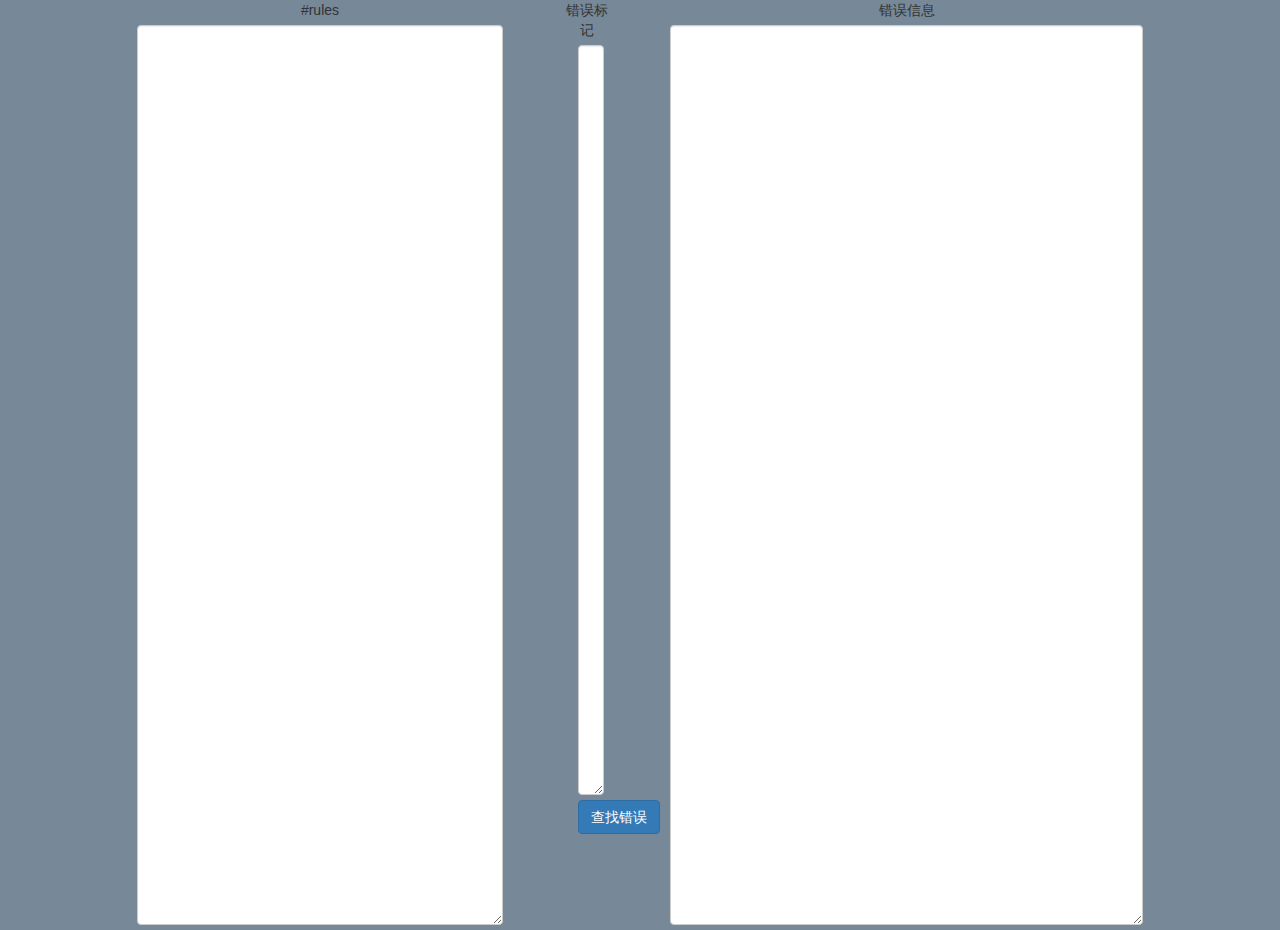
==== rule-editor/findWrongRules.html @ 9891240a "新增查找错误rules功能页面及js文件（功能未实现），修改none限定按钮逻辑，修改input类按钮属性未readonly" ====
<!DOCTYPE html>
<html lang="en">
<head>
    <meta charset="utf-8">
    <meta http-equiv="x-ua-compatible" content="ie=edge">
    <title>查找错误规则</title>
    <meta name="viewport" content="width=device-width, initial-scale=1.0">
    <meta name="description" content="find the wrong rules">
    <meta name="author" content="enzu">

    <!-- HTML5 shim, for IE6-8 support of HTML5 elements -->
    <!--[if lt IE 9]>
    <script src="https://cdnjs.cloudflare.com/ajax/libs/html5shiv/3.7.3/html5shiv.min.js"></script>
    <![endif]-->


    <!-- Your stuff: Third-party CSS libraries go here -->
    <link href="static/css/bootstrap.min.css" rel="stylesheet">
    <link href="font-awesome-4.7.0/css/font-awesome.min.css" rel="stylesheet">
    <link href="static/css/tool.css" rel="stylesheet">


</head>

<body class="container" style="width: 100%">
    <form role="form">
        <div class="row full-page-middle">
            <div class="col-lg-1"></div>
            <div class="col-lg-4">
                <div class="row text-center">
                    <div class="col-lg-12">#rules</div>
                </div>
                <div class="row">
                    <div class="col-lg-12">
                        <textarea class="form-control" id="rules" style="height: 900px;"></textarea>
                    </div>
                </div>
            </div>
            <div class="col-lg-1">
                <div class="row">
                    <div class="col-lg-12">
                        <div class="row text-center">
                            <div>错误标记</div>
                        </div>
                        <div class="row">
                            <div class="col-lg-12">
                                <textarea class="form-control" id="check-reg" style="height: 750px;"></textarea>
                            </div>
                        </div>
                        <div class="row text-center">
                            <div class="col-lg-12 text-center">
                                <button class="btn btn-primary" id="btn-find-wrong-rules">查找错误</button>
                            </div>
                        </div>
                    </div>
                </div>

            </div>
            <div class="col-lg-5">
                <div class="row text-center">
                    <div class="col-lg-12">错误信息</div>
                </div>
                <div class="row">
                    <div class="col-lg-12">
                        <textarea class="form-control" id="wrong-rules" style="height: 900px;"></textarea>
                    </div>
                </div>
            </div>
            <div class="col-lg-1"></div>
        </div>
    </form>

<!-- Le javascript
     ================================================== -->
<!-- Placed at the end of the document so the pages load faster -->

<script src="static/js/jquery.js"></script>
<script src="static/js/bootstrap.min.js"></script>
<script src="static/js/findWrongRules.js"></script>


</body>
</html>
---- rule-editor/static/css/tool.css ----
div#rule-editor {
    position: absolute;
    z-index: 2;
    top: 60px;
    left: 60px;
    width: 90%;
    height: 700px;
}

body {
    padding-top: 20px;
    padding-bottom: 20px;
    background-color: lightslategray;
    /*background: url(../img/background.jpg) no-repeat center center fixed;*/
    -webkit-background-size: cover;
    -moz-background-size: cover;
    -o-background-size: cover;
    background-size: cover;
}

textarea#id_knowledge {
    filter: alpha(opacity=50);
    -moz-opacity: .5;
    opacity: .5;
}

div#rule-info {
    width: 100%;
}

div#rule-editor-tool {
    display: none;
    position: absolute;
    top: 80px;
    left: 20px;
    width: 90%;
}

div.page-middle {
    position: absolute;
    top: 40%;
    left: 50%;
    -webkit-transform: translate(-50%, -50%);
    -moz-transform: translate(-50%, -50%);
    -ms-transform: translate(-50%, -50%);
    -o-transform: translate(-50%, -50%);
    transform: translate(-50%, -50%);
    z-index: 2;
    width: 40%;
    height: 400px;
}

div.full-page-middle {
    position: absolute;
    top: 50%;
    left: 50%;
    -webkit-transform: translate(-50%, -50%);
    -moz-transform: translate(-50%, -50%);
    -ms-transform: translate(-50%, -50%);
    -o-transform: translate(-50%, -50%);
    transform: translate(-50%, -50%);
    width: 100%;
    height: 900px;
}


div.color-card{
    float: left;
    width: 70px;
    height: auto;
    padding: 5px 10px;
}

div.property-card{
    float: left;
    width: 105px;
    height: auto;
    padding: 10px 15px;
    margin: 2px;
}

div.property-relation-card{
    float: left;
    height: auto;
    padding: 10px 15px;
    margin: 2px;
}



div#page-find-missing-property div.default{
    background-color: #9ed900;
}

div#page-find-missing-property div.selected{
    background-color: #ffb61e;
}

div#page-find-missing-property div.warning{
    background-color: #f9906f;
}

div.txt-black{
    color: black;
}

div.txt-white{
    color: white;
}

div.canvas-space {
    overflow-y: auto;
    height: 400px;
}

div.sentence-space {
    overflow-y: auto;
    width: 54%;
    height: 650px;
    float: left;
}

div.save-space {
    margin-left: 10px;
    width: 44%;
    float: left;
    height: 650px;
}

.save-space > textarea {
    height: 100%;
    resize: none;

}

div.row {
    margin: 0 0 5px 0;
    padding: 0 0 0 0;
}

div.panel-pre-set {
    display: none;
    position: fixed;
    width: 30%;
    top: 180px;
    left: 250px;
}
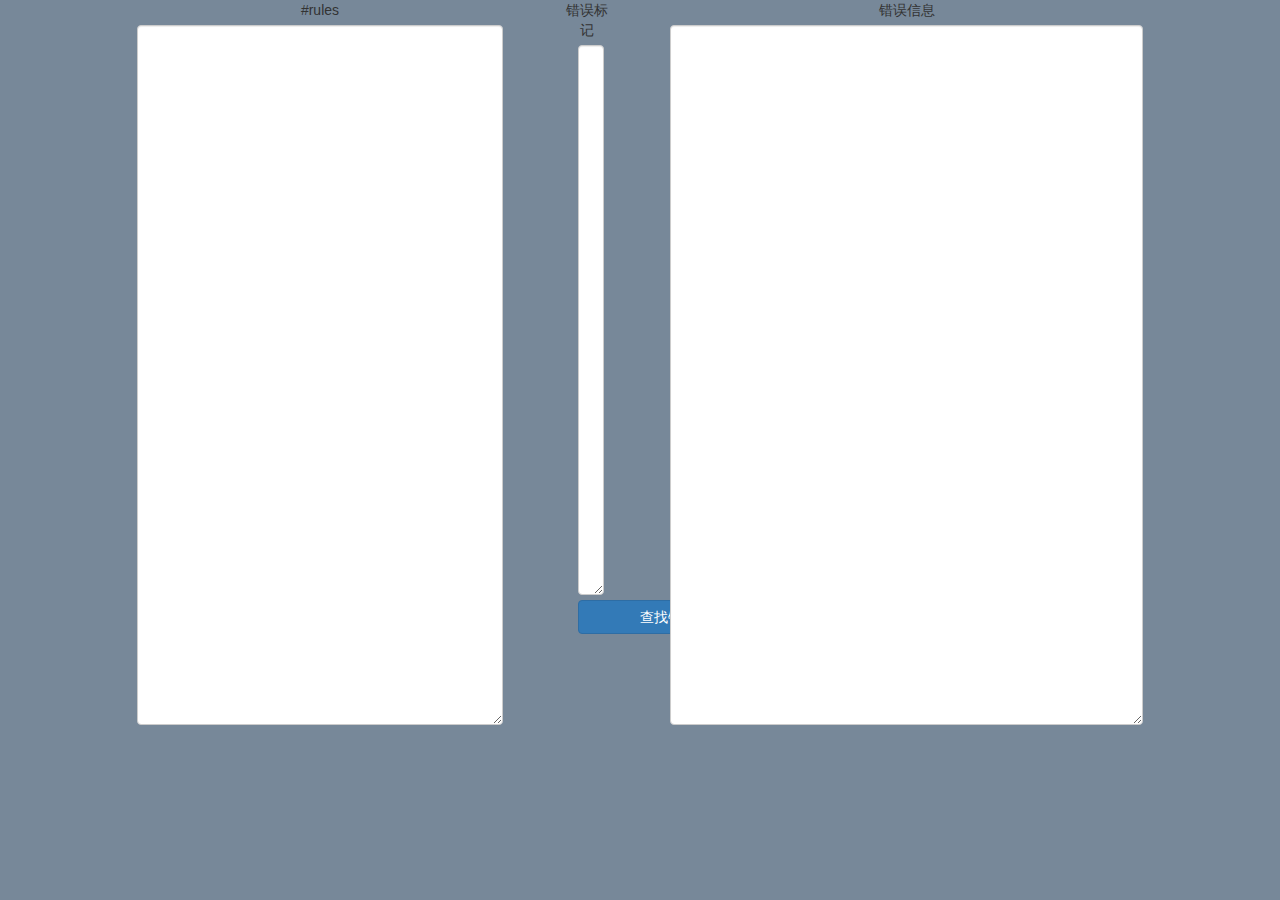
==== commit 0dc2f6d9: "完成规则非法字符检测功能，正则检测暂未开发" ====
--- a/rule-editor/findWrongRules.html
+++ b/rule-editor/findWrongRules.html
@@ -25,48 +25,48 @@
 <body class="container" style="width: 100%">
     <form role="form">
         <div class="row full-page-middle">
-            <div class="col-lg-1"></div>
-            <div class="col-lg-4">
+            <div class="col-lg-1 col-sm-1"></div>
+            <div class="col-lg-4 col-sm-4">
                 <div class="row text-center">
-                    <div class="col-lg-12">#rules</div>
+                    <div class="col-lg-12 col-sm-12">#rules</div>
                 </div>
                 <div class="row">
-                    <div class="col-lg-12">
-                        <textarea class="form-control" id="rules" style="height: 900px;"></textarea>
+                    <div class="col-lg-12 col-sm-12">
+                        <textarea class="form-control" id="rules" style="height: 700px;"></textarea>
                     </div>
                 </div>
             </div>
-            <div class="col-lg-1">
+            <div class="col-lg-1 col-sm-1">
                 <div class="row">
-                    <div class="col-lg-12">
+                    <div class="col-lg-12 col-sm-12">
                         <div class="row text-center">
                             <div>错误标记</div>
                         </div>
                         <div class="row">
-                            <div class="col-lg-12">
-                                <textarea class="form-control" id="check-reg" style="height: 750px;"></textarea>
+                            <div class="col-lg-12 col-sm-12">
+                                <textarea class="form-control" id="check-reg" style="height: 550px;"></textarea>
                             </div>
                         </div>
                         <div class="row text-center">
-                            <div class="col-lg-12 text-center">
-                                <button class="btn btn-primary" id="btn-find-wrong-rules">查找错误</button>
+                            <div class="col-lg-12 col-sm-12 text-center">
+                                <input class="btn btn-primary" value="查找错误规则" id="btn-find-wrong-rules" readonly>
                             </div>
                         </div>
                     </div>
                 </div>
 
             </div>
-            <div class="col-lg-5">
+            <div class="col-lg-5 col-sm-5">
                 <div class="row text-center">
-                    <div class="col-lg-12">错误信息</div>
+                    <div class="col-lg-12 col-sm-12">错误信息</div>
                 </div>
                 <div class="row">
-                    <div class="col-lg-12">
-                        <textarea class="form-control" id="wrong-rules" style="height: 900px;"></textarea>
+                    <div class="col-lg-12 col-sm-12">
+                        <textarea class="form-control" id="wrong-rules" style="height: 700px;"></textarea>
                     </div>
                 </div>
             </div>
-            <div class="col-lg-1"></div>
+            <div class="col-lg-1 col-sm-1"></div>
         </div>
     </form>
 
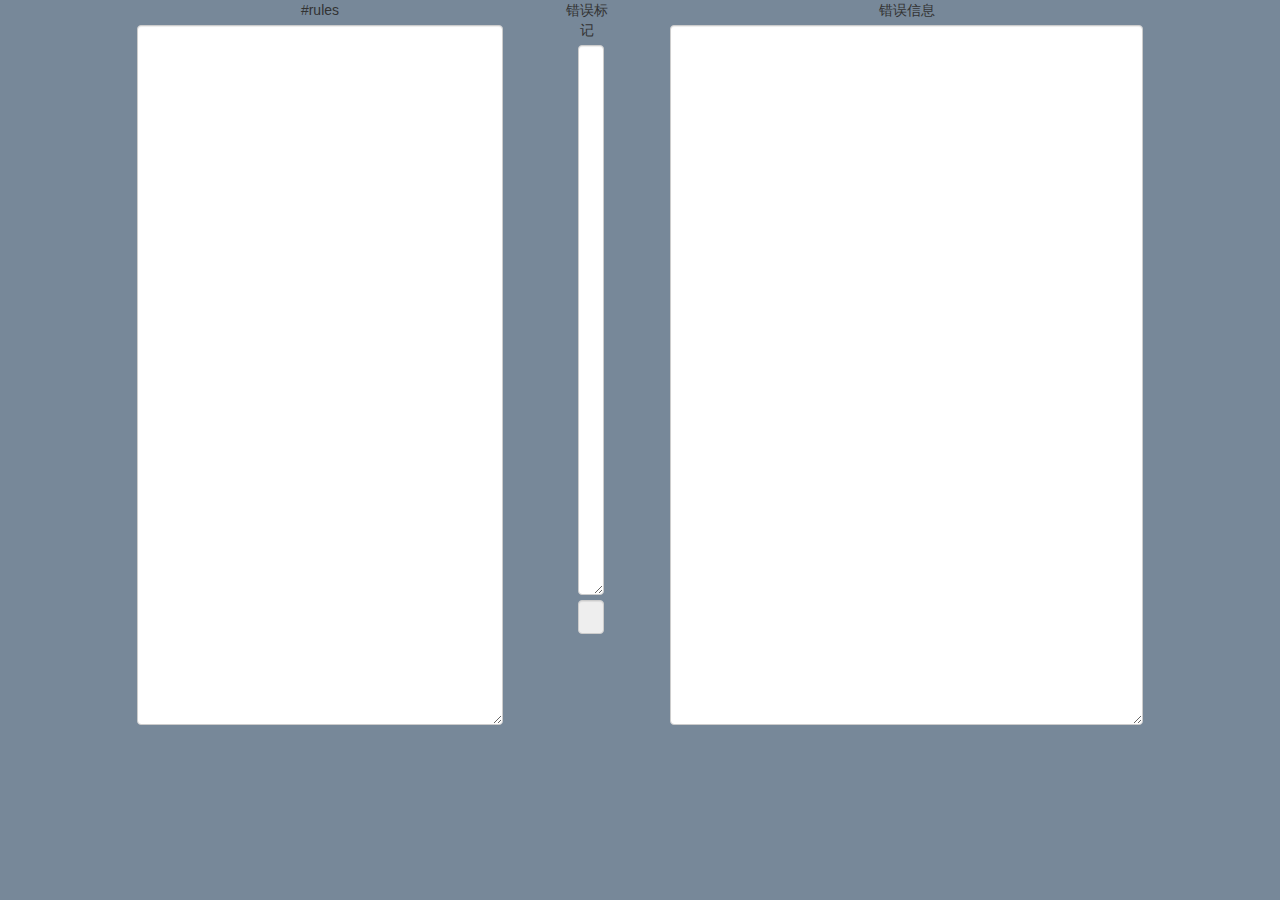
==== commit 8f112766: "完成正则查找逻辑，正则表达式待补充完善" ====
--- a/rule-editor/findWrongRules.html
+++ b/rule-editor/findWrongRules.html
@@ -49,7 +49,7 @@
                         </div>
                         <div class="row text-center">
                             <div class="col-lg-12 col-sm-12 text-center">
-                                <input class="btn btn-primary" value="查找错误规则" id="btn-find-wrong-rules" readonly>
+                                <input class="btn btn-default form-control"  value="查找" id="btn-find-wrong-rules" readonly>
                             </div>
                         </div>
                     </div>
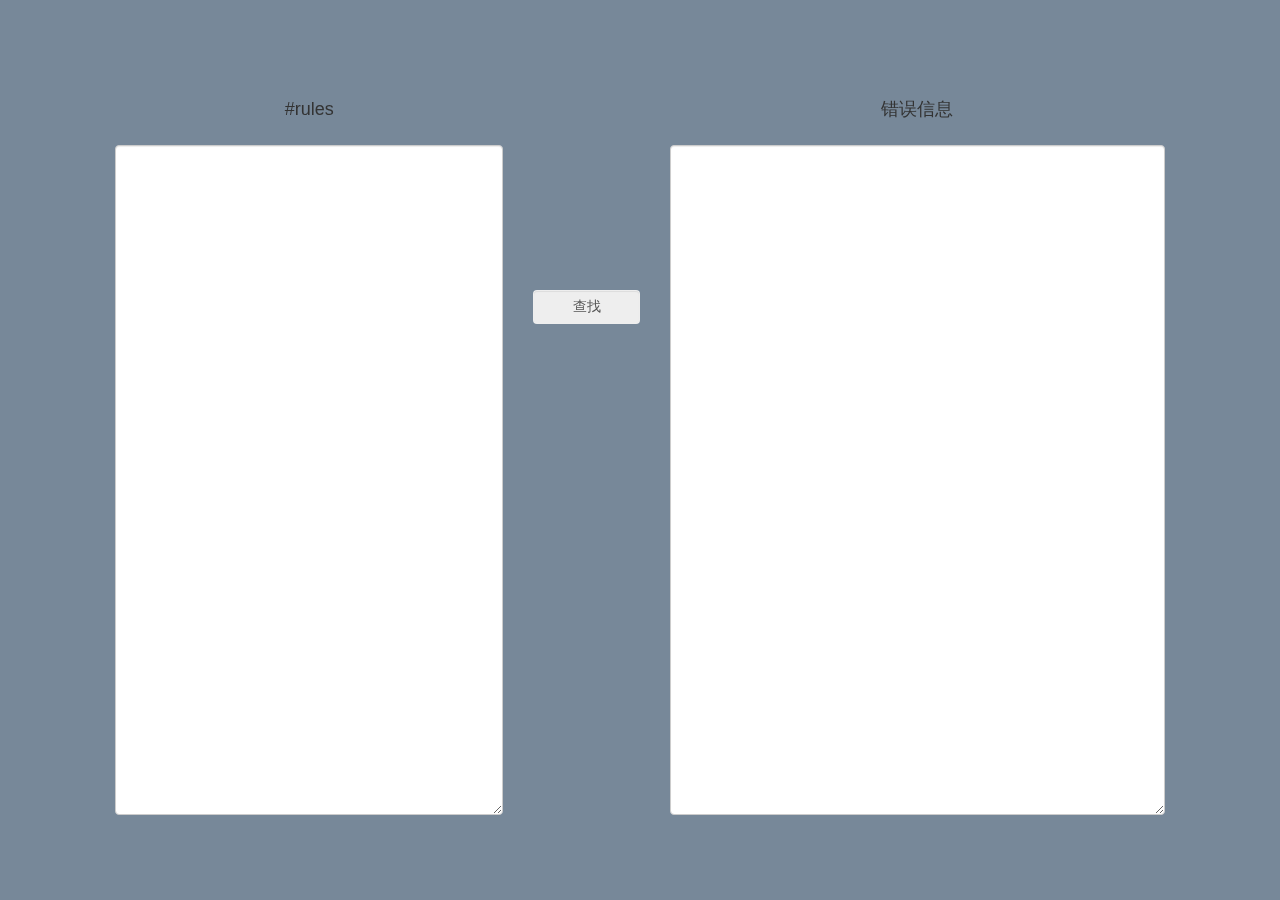
==== commit 805f0e75: "修改查找错误页面UI" ====
--- a/rule-editor/findWrongRules.html
+++ b/rule-editor/findWrongRules.html
@@ -22,51 +22,41 @@
 
 </head>
 
-<body class="container" style="width: 100%">
-    <form role="form">
+<body style="height: 100%;width: 100%;padding: 0;margin: 0;" >
+<div class="container"  style="width: 100%;height: 100%;box-sizing: border-box;position: fixed">
+    <form role="form" >
         <div class="row full-page-middle">
-            <div class="col-lg-1 col-sm-1"></div>
-            <div class="col-lg-4 col-sm-4">
-                <div class="row text-center">
-                    <div class="col-lg-12 col-sm-12">#rules</div>
+            <div class="col-lg-5 col-sm-5" style="height: 100%;padding-left: 100px">
+                <div class="row text-center" style="height: 7%">
+                    <div class="col-lg-12 col-sm-12" style="height: 100%"><h4>#rules</h4></div>
                 </div>
-                <div class="row">
-                    <div class="col-lg-12 col-sm-12">
-                        <textarea class="form-control" id="rules" style="height: 700px;"></textarea>
+                <div class="row" style="height: 93%">
+                    <div class="col-lg-12 col-sm-12" style="height: 100%">
+                        <textarea class="form-control" id="rules" style="height: 100%;"></textarea>
                     </div>
                 </div>
             </div>
-            <div class="col-lg-1 col-sm-1">
-                <div class="row">
-                    <div class="col-lg-12 col-sm-12">
-                        <div class="row text-center">
+            <div class="col-lg-1 col-sm-1" style="height: 100%;padding:200px 0px 0px 0px;">
+                        <!--<div class="row text-center">
                             <div>错误标记</div>
                         </div>
                         <div class="row">
                             <div class="col-lg-12 col-sm-12">
-                                <textarea class="form-control" id="check-reg" style="height: 550px;"></textarea>
+                                <textarea class="form-control" id="check-reg" style="height: 55%;"></textarea>
                             </div>
-                        </div>
-                        <div class="row text-center">
-                            <div class="col-lg-12 col-sm-12 text-center">
-                                <input class="btn btn-default form-control"  value="查找" id="btn-find-wrong-rules" readonly>
-                            </div>
-                        </div>
-                    </div>
+                        </div>-->
+                                <input class="btn btn-block  form-control"  value="查找" id="btn-find-wrong-rules" readonly>
+            </div>
+            <div class="col-lg-6 col-sm-6" style="height: 100%;padding-right:100px;">
+                <div class="row text-center" style="height: 7%">
+                    <div class="col-lg-12 col-sm-12" style="height: 100%"><h4>错误信息</h4></div>
                 </div>
-
-            </div>
-            <div class="col-lg-5 col-sm-5">
-                <div class="row text-center">
-                    <div class="col-lg-12 col-sm-12">错误信息</div>
-                </div>
-                <div class="row">
-                    <div class="col-lg-12 col-sm-12">
-                        <textarea class="form-control" id="wrong-rules" style="height: 700px;"></textarea>
+                <div class="row" style="height: 93%">
+                    <div class="col-lg-12 col-sm-12" style="height: 100%">
+                        <textarea class="form-control" id="wrong-rules" style="height: 100%;"></textarea>
                     </div>
                 </div>
             </div>
-            <div class="col-lg-1 col-sm-1"></div>
         </div>
     </form>
 
@@ -78,6 +68,6 @@
 <script src="static/js/bootstrap.min.js"></script>
 <script src="static/js/findWrongRules.js"></script>
 
-
+</div><!--container-->
 </body>
 </html>--- a/rule-editor/static/css/tool.css
+++ b/rule-editor/static/css/tool.css
@@ -60,7 +60,7 @@
     -o-transform: translate(-50%, -50%);
     transform: translate(-50%, -50%);
     width: 100%;
-    height: 900px;
+    height: 80%;
 }
 
 
